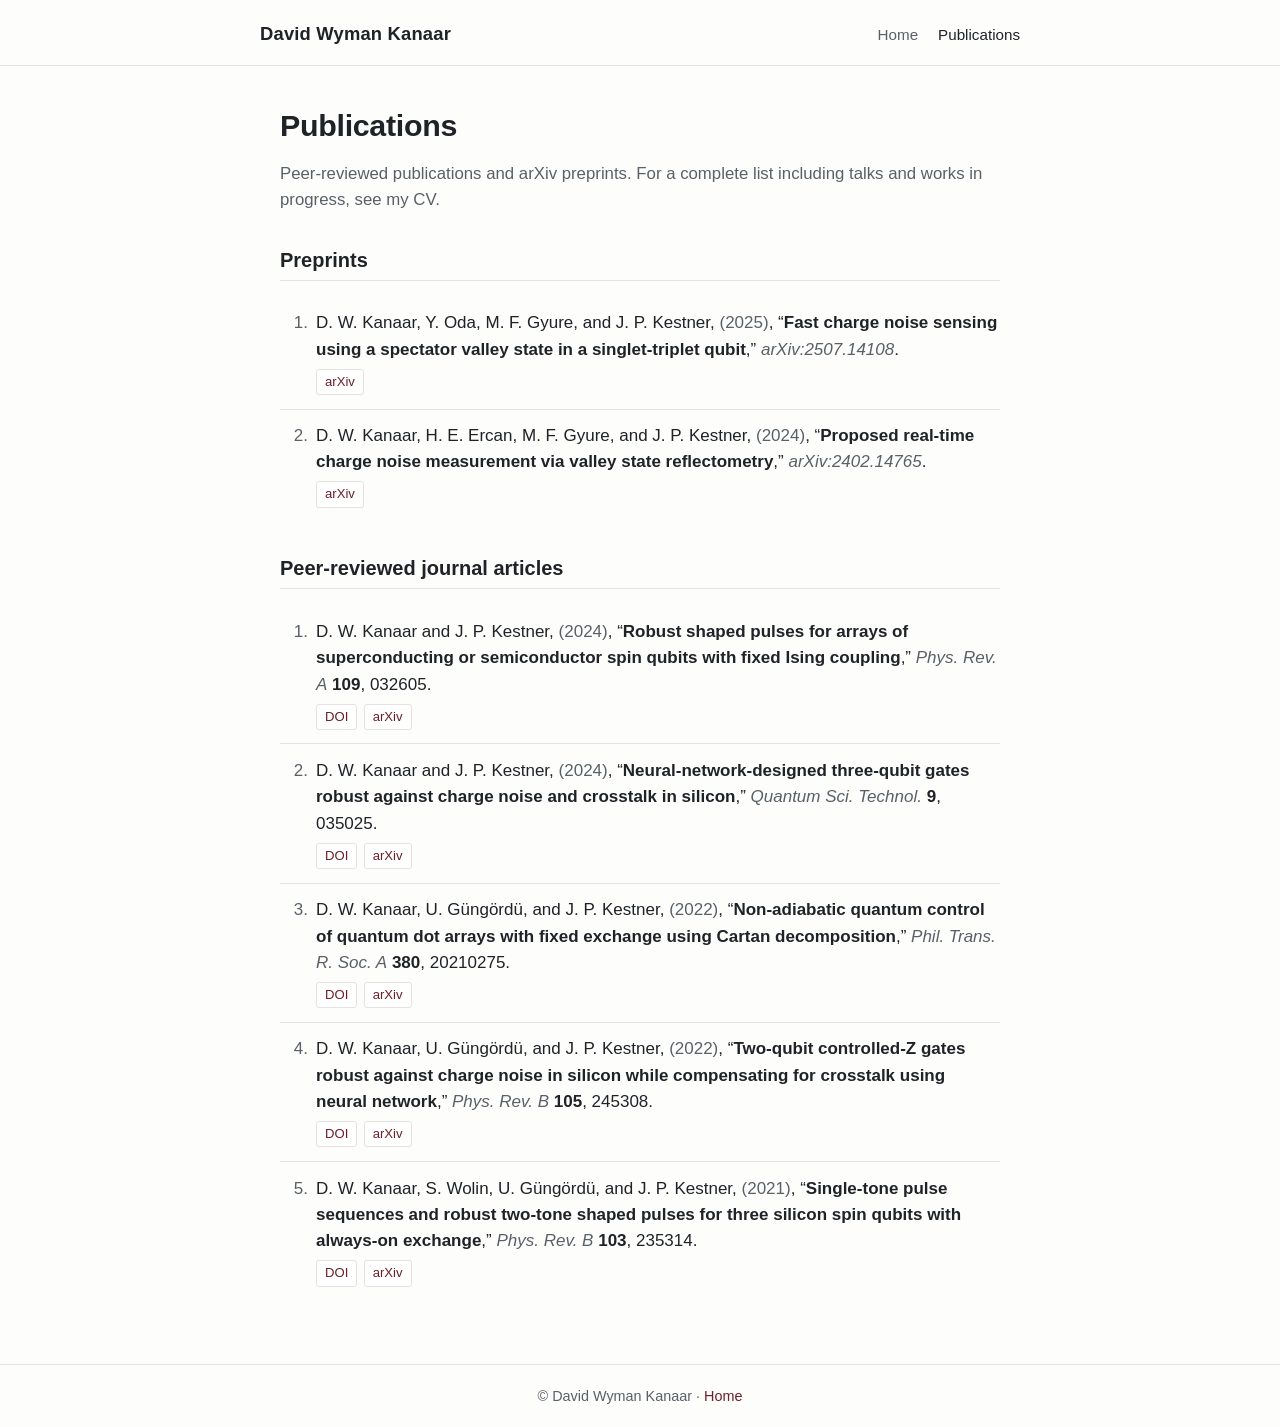
==== publications.html @ 48fe8092 "Add home and publications pages" ====
<!DOCTYPE html>
<html lang="en">
<head>
  <meta charset="UTF-8" />
  <meta name="viewport" content="width=device-width, initial-scale=1.0" />
  <title>Publications &mdash; David Wyman Kanaar</title>
  <meta name="description" content="Published papers and arXiv preprints by David Wyman Kanaar." />
  <link rel="stylesheet" href="style.css" />
</head>
<body>
  <header class="site-header">
    <div class="inner">
      <div class="site-title"><a href="index.html">David Wyman Kanaar</a></div>
      <nav class="primary">
        <a href="index.html">Home</a>
        <a href="publications.html" class="active">Publications</a>
      </nav>
    </div>
  </header>

  <main class="container">
    <h1>Publications</h1>
    <p class="lede">
      Peer-reviewed publications and arXiv preprints. For a complete list
      including talks and works in progress, see my CV.
    </p>

    <h2>Preprints</h2>
    <ol class="pub-list">
      <li>
        <span class="pub-authors">D. W. Kanaar, Y. Oda, M. F. Gyure, and J. P. Kestner</span>,
        <span class="pub-year">(2025)</span>,
        &ldquo;<span class="pub-title">Fast charge noise sensing using a spectator valley state in a singlet-triplet qubit</span>,&rdquo;
        <span class="pub-venue">arXiv:2507.14108</span>.
        <div class="pub-links">
          <a href="https://arxiv.org/abs/2507.14108" target="_blank" rel="noopener">arXiv</a>
        </div>
      </li>
      <li>
        <span class="pub-authors">D. W. Kanaar, H. E. Ercan, M. F. Gyure, and J. P. Kestner</span>,
        <span class="pub-year">(2024)</span>,
        &ldquo;<span class="pub-title">Proposed real-time charge noise measurement via valley state reflectometry</span>,&rdquo;
        <span class="pub-venue">arXiv:2402.14765</span>.
        <div class="pub-links">
          <a href="https://arxiv.org/abs/2402.14765" target="_blank" rel="noopener">arXiv</a>
        </div>
      </li>
    </ol>

    <h2>Peer-reviewed journal articles</h2>
    <ol class="pub-list">
      <li>
        <span class="pub-authors">D. W. Kanaar and J. P. Kestner</span>,
        <span class="pub-year">(2024)</span>,
        &ldquo;<span class="pub-title">Robust shaped pulses for arrays of superconducting or semiconductor spin qubits with fixed Ising coupling</span>,&rdquo;
        <span class="pub-venue">Phys. Rev. A</span> <strong>109</strong>, 032605.
        <div class="pub-links">
          <a href="https://doi.org/10.1103/PhysRevA.109.032605" target="_blank" rel="noopener">DOI</a>
          <a href="https://arxiv.org/abs/2310.16159" target="_blank" rel="noopener">arXiv</a>
        </div>
      </li>
      <li>
        <span class="pub-authors">D. W. Kanaar and J. P. Kestner</span>,
        <span class="pub-year">(2024)</span>,
        &ldquo;<span class="pub-title">Neural-network-designed three-qubit gates robust against charge noise and crosstalk in silicon</span>,&rdquo;
        <span class="pub-venue">Quantum Sci. Technol.</span> <strong>9</strong>, 035025.
        <div class="pub-links">
          <!-- TODO: replace href with the journal DOI once you have it (10.1088/2058-9565/...) -->
          <a href="https://doi.org/10.1088/2058-9565/ad450e" target="_blank" rel="noopener">DOI</a>
          <a href="https://arxiv.org/abs/2305.13132" target="_blank" rel="noopener">arXiv</a>
        </div>
      </li>
      <li>
        <span class="pub-authors">D. W. Kanaar, U. G&uuml;ng&ouml;rd&uuml;, and J. P. Kestner</span>,
        <span class="pub-year">(2022)</span>,
        &ldquo;<span class="pub-title">Non-adiabatic quantum control of quantum dot arrays with fixed exchange using Cartan decomposition</span>,&rdquo;
        <span class="pub-venue">Phil. Trans. R. Soc. A</span> <strong>380</strong>, 20210275.
        <div class="pub-links">
          <a href="https://doi.org/10.1098/rsta.2021.0275" target="_blank" rel="noopener">DOI</a>
          <a href="https://arxiv.org/abs/2207.02381" target="_blank" rel="noopener">arXiv</a>
        </div>
      </li>
      <li>
        <span class="pub-authors">D. W. Kanaar, U. G&uuml;ng&ouml;rd&uuml;, and J. P. Kestner</span>,
        <span class="pub-year">(2022)</span>,
        &ldquo;<span class="pub-title">Two-qubit controlled-Z gates robust against charge noise in silicon while compensating for crosstalk using neural network</span>,&rdquo;
        <span class="pub-venue">Phys. Rev. B</span> <strong>105</strong>, 245308.
        <div class="pub-links">
          <a href="https://doi.org/10.1103/PhysRevB.105.245308" target="_blank" rel="noopener">DOI</a>
          <a href="https://arxiv.org/abs/2202.00572" target="_blank" rel="noopener">arXiv</a>
        </div>
      </li>
      <li>
        <span class="pub-authors">D. W. Kanaar, S. Wolin, U. G&uuml;ng&ouml;rd&uuml;, and J. P. Kestner</span>,
        <span class="pub-year">(2021)</span>,
        &ldquo;<span class="pub-title">Single-tone pulse sequences and robust two-tone shaped pulses for three silicon spin qubits with always-on exchange</span>,&rdquo;
        <span class="pub-venue">Phys. Rev. B</span> <strong>103</strong>, 235314.
        <div class="pub-links">
          <a href="https://doi.org/10.1103/PhysRevB.103.235314" target="_blank" rel="noopener">DOI</a>
          <a href="https://arxiv.org/abs/2101.08840" target="_blank" rel="noopener">arXiv</a>
        </div>
      </li>
    </ol>
  </main>

  <footer class="site-footer">
    &copy; David Wyman Kanaar &middot; <a href="index.html">Home</a>
  </footer>
</body>
</html>
---- style.css ----
/* ---------- Reset / base ---------- */
*, *::before, *::after { box-sizing: border-box; }

:root {
  --bg: #fdfdfb;
  --text: #1f2328;
  --muted: #5a6068;
  --accent: #6b1f2a;       /* deep maroon */
  --accent-hover: #8a2a37;
  --rule: #e5e3de;
  --max-width: 760px;
}

html { scroll-behavior: smooth; }

body {
  margin: 0;
  font-family: "Source Sans Pro", "Helvetica Neue", Helvetica, Arial, sans-serif;
  font-size: 17px;
  line-height: 1.55;
  color: var(--text);
  background: var(--bg);
}

a {
  color: var(--accent);
  text-decoration: none;
  border-bottom: 1px solid transparent;
  transition: color 120ms ease, border-color 120ms ease;
}
a:hover { color: var(--accent-hover); border-bottom-color: currentColor; }

/* ---------- Layout ---------- */
.container {
  max-width: var(--max-width);
  margin: 0 auto;
  padding: 2rem 1.25rem 4rem;
}

header.site-header {
  border-bottom: 1px solid var(--rule);
  padding: 1.25rem 1.25rem 1rem;
}
header.site-header .inner {
  max-width: var(--max-width);
  margin: 0 auto;
  display: flex;
  flex-wrap: wrap;
  align-items: baseline;
  justify-content: space-between;
  gap: 0.75rem;
}
header.site-header .site-title {
  font-size: 1.15rem;
  font-weight: 600;
  letter-spacing: 0.01em;
  color: var(--text);
}
header.site-header .site-title a { color: inherit; border-bottom: none; }

nav.primary { display: flex; gap: 1.25rem; }
nav.primary a {
  color: var(--muted);
  font-size: 0.95rem;
}
nav.primary a.active { color: var(--text); }

footer.site-footer {
  border-top: 1px solid var(--rule);
  padding: 1.25rem;
  font-size: 0.9rem;
  color: var(--muted);
  text-align: center;
}

/* ---------- Headings & text ---------- */
h1 {
  font-size: 1.9rem;
  margin: 0.25rem 0 0.75rem;
  letter-spacing: -0.01em;
}
h2 {
  font-size: 1.25rem;
  margin: 2rem 0 0.75rem;
  padding-bottom: 0.25rem;
  border-bottom: 1px solid var(--rule);
}
p { margin: 0 0 1rem; }

.lede {
  font-size: 1.05rem;
  color: var(--muted);
}

/* ---------- Publications list ---------- */
ol.pub-list {
  list-style: none;
  padding: 0;
  margin: 1rem 0 0;
  counter-reset: pub;
}
ol.pub-list li {
  counter-increment: pub;
  position: relative;
  padding: 0.85rem 0 0.85rem 2.25rem;
  border-bottom: 1px solid var(--rule);
}
ol.pub-list li:last-child { border-bottom: none; }
ol.pub-list li::before {
  content: counter(pub) ".";
  position: absolute;
  left: 0;
  top: 0.85rem;
  color: var(--muted);
  font-variant-numeric: tabular-nums;
  width: 1.75rem;
  text-align: right;
}

.pub-title { font-weight: 600; }
.pub-authors { color: var(--text); }
.pub-venue { color: var(--muted); font-style: italic; }
.pub-year { color: var(--muted); }

.pub-links {
  margin-top: 0.35rem;
  display: flex;
  flex-wrap: wrap;
  gap: 0.4rem;
}
.pub-links a {
  display: inline-block;
  padding: 2px 8px;
  font-size: 0.82rem;
  border: 1px solid var(--rule);
  border-radius: 3px;
  color: var(--accent);
  background: #fff;
}
.pub-links a:hover {
  background: var(--accent);
  color: #fff;
  border-color: var(--accent);
}

/* ---------- Responsive ---------- */
@media (max-width: 520px) {
  body { font-size: 16px; }
  .container { padding-top: 1.5rem; }
  h1 { font-size: 1.6rem; }
  header.site-header .inner { flex-direction: column; align-items: flex-start; gap: 0.5rem; }
}
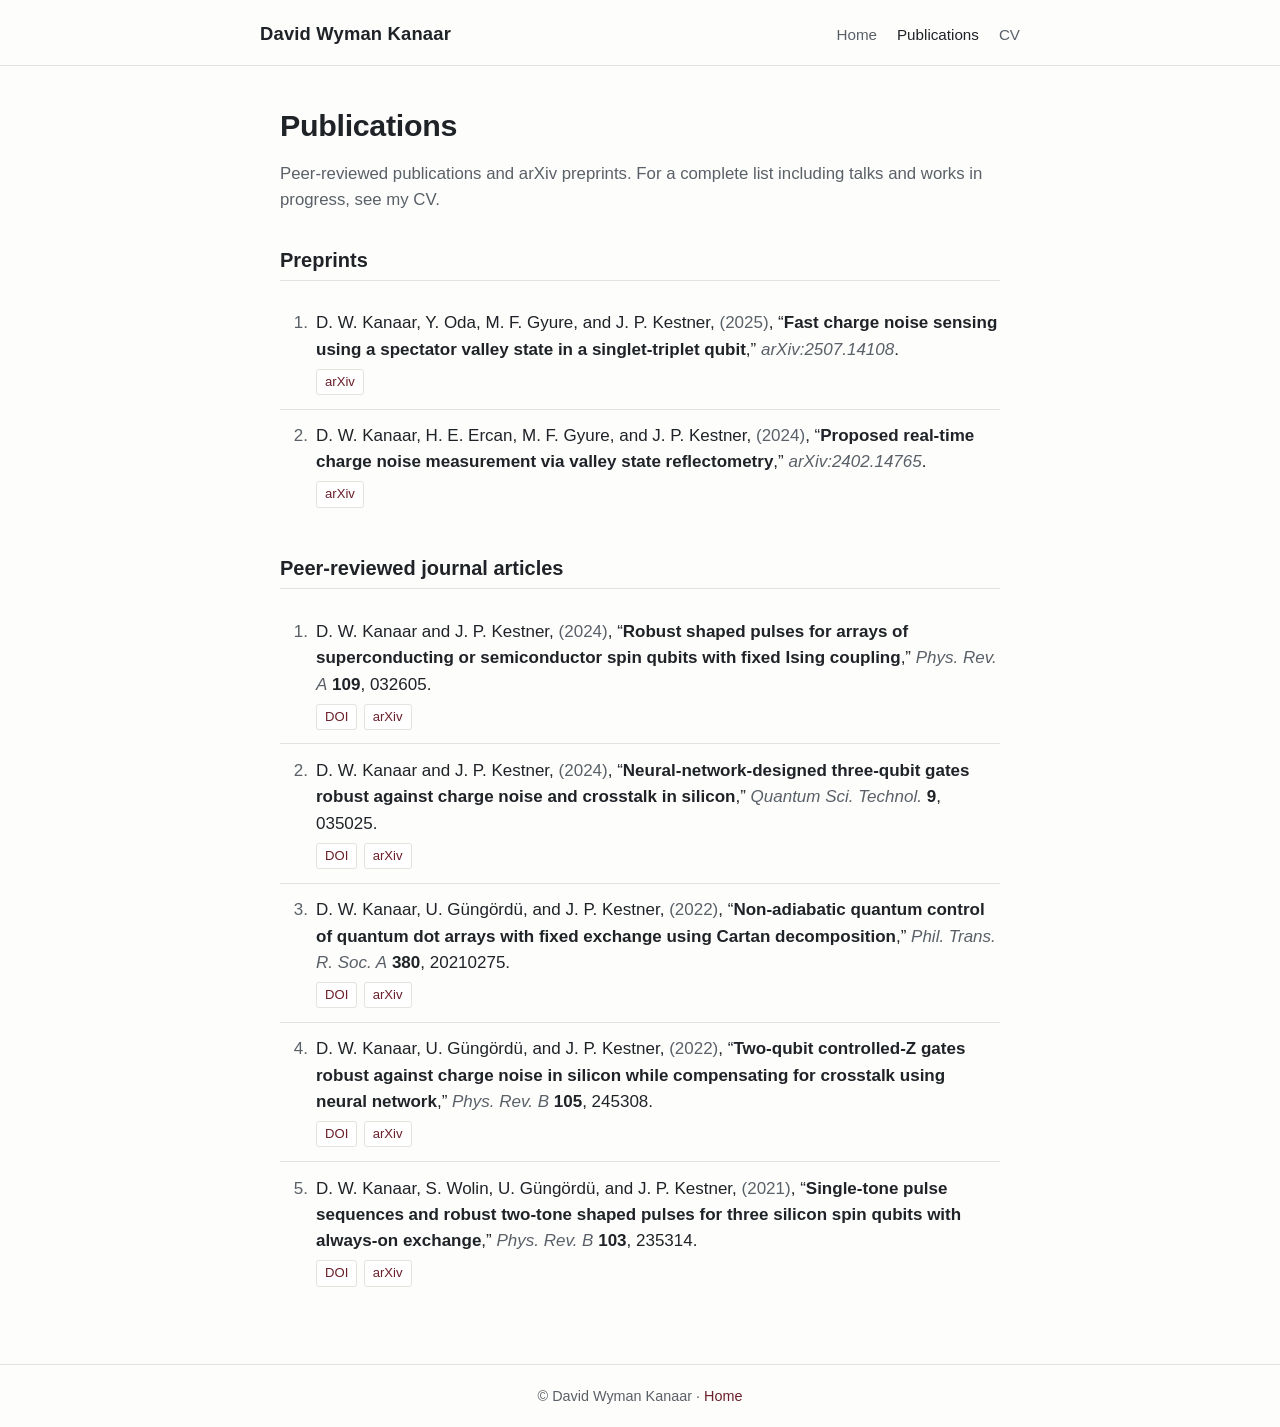
==== commit 23ea044e: "added CV page as embedded pdf and link on main pages" ====
--- a/publications.html
+++ b/publications.html
@@ -14,6 +14,7 @@
       <nav class="primary">
         <a href="index.html">Home</a>
         <a href="publications.html" class="active">Publications</a>
+        <a href="cv.html">CV</a>
       </nav>
     </div>
   </header>
--- a/style.css
+++ b/style.css
@@ -73,6 +73,31 @@
   text-align: center;
 }
 
+/* ---------- Hero / portrait ---------- */
+.hero {
+  display: flex;
+  align-items: flex-start;
+  gap: 1.25rem;
+  margin: 0.5rem 0 0.5rem;
+}
+.hero-text { flex: 1 1 auto; min-width: 0; }
+.hero-text h1 { margin-top: 0; }
+.headshot {
+  flex: 0 0 auto;
+  height: 4cm;          /* ~2 inches tall on a standard monitor */
+  width: auto;          /* preserve natural aspect ratio */
+  max-width: 4cm;       /* but never wider than it is tall */
+  object-fit: cover;
+  border-radius: 6px;
+  border: 1px solid var(--rule);
+  box-shadow: 0 1px 3px rgba(0,0,0,0.08);
+}
+
+@media (max-width: 520px) {
+  .hero { flex-direction: column; align-items: flex-start; gap: 1rem; }
+  .headshot { height: 3cm; max-width: 3cm; }
+}
+
 /* ---------- Headings & text ---------- */
 h1 {
   font-size: 1.9rem;
@@ -143,6 +168,17 @@
   border-color: var(--accent);
 }
 
+/* ---------- CV embed ---------- */
+.cv-embed {
+  display: block;
+  width: 100%;
+  height: 85vh;       /* tall enough to read; resize browser to fit */
+  min-height: 600px;
+  border: 1px solid var(--rule);
+  border-radius: 4px;
+  background: #fafafa;
+}
+
 /* ---------- Responsive ---------- */
 @media (max-width: 520px) {
   body { font-size: 16px; }
